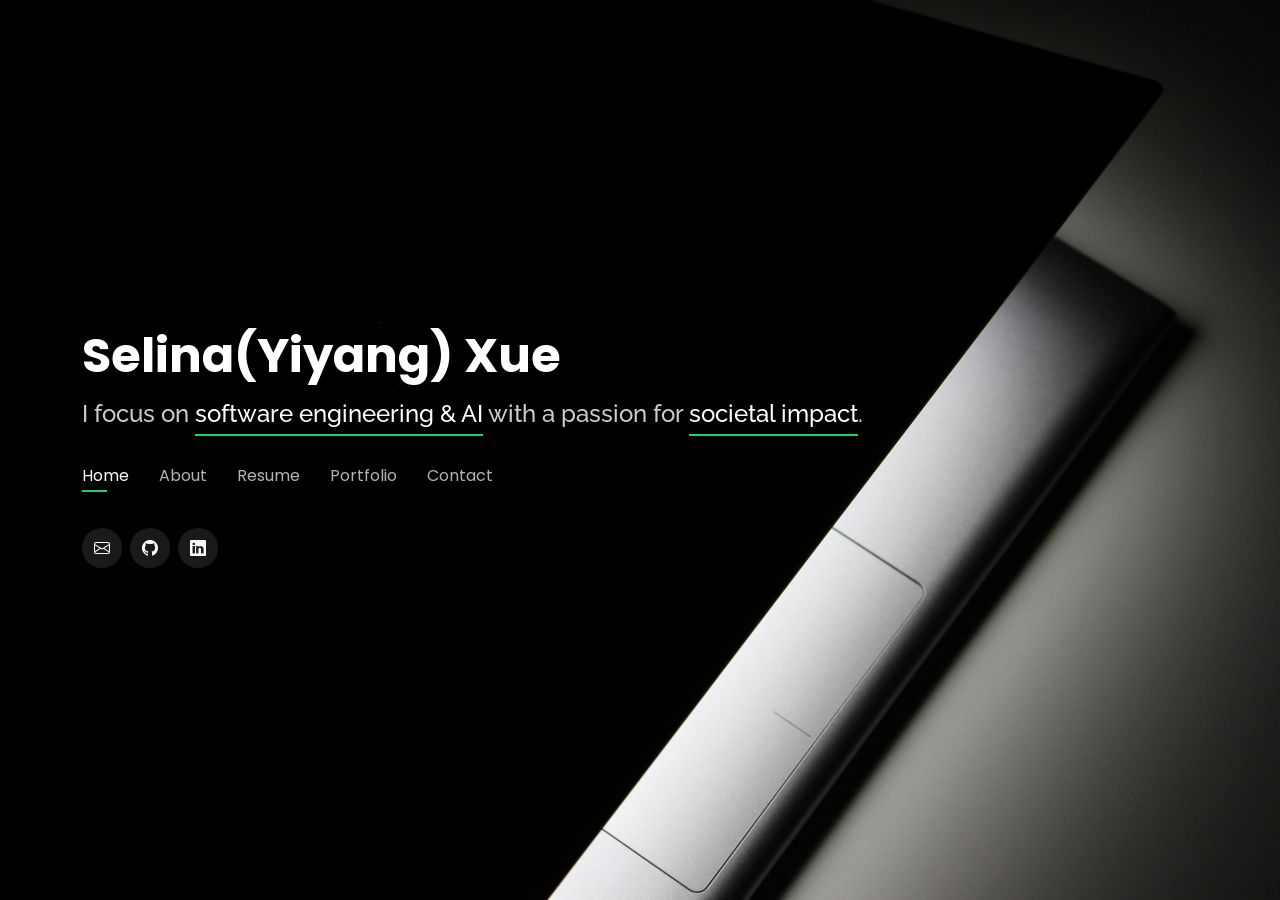
==== index.html @ 304e61bc "revise resume" ====
<!DOCTYPE html>
<html lang="en">

<head>
  <meta charset="utf-8">
  <meta content="width=device-width, initial-scale=1.0" name="viewport">

  <title>Yiyang Xue - Personal Website</title>
  <meta content="A personal website showcasing my projects and skills" name="description">
  <meta content="portfolio, software development, projects" name="keywords">

  <!-- Favicons -->
  <link href="assets/img/favicon.png" rel="icon">
  <link href="assets/img/apple-touch-icon.png" rel="apple-touch-icon">

  <!-- Google Fonts -->
  <link href="https://fonts.googleapis.com/css?family=Open+Sans:300,300i,400,400i,600,600i,700,700i|Raleway:300,300i,400,400i,500,500i,600,600i,700,700i|Poppins:300,300i,400,400i,500,500i,600,600i,700,700i" rel="stylesheet">

  <!-- Vendor CSS Files -->
  <link href="assets/vendor/bootstrap/css/bootstrap.min.css" rel="stylesheet">
  <link href="assets/vendor/bootstrap-icons/bootstrap-icons.css" rel="stylesheet">
  <link href="assets/vendor/boxicons/css/boxicons.min.css" rel="stylesheet">
  <link href="assets/vendor/glightbox/css/glightbox.min.css" rel="stylesheet">
  <link href="assets/vendor/remixicon/remixicon.css" rel="stylesheet">
  <link href="assets/vendor/swiper/swiper-bundle.min.css" rel="stylesheet">

  <!-- Template Main CSS File -->
  <link href="assets/css/style.css" rel="stylesheet">

  <!-- Google Verification -->
  <meta name="google-site-verification" content="GVY64FUCzXlMmiOjnVh-yCvtNe5Hcx1Av19_6jopFj8" />
</head>

<body>

  <!-- ======= Header ======= -->
  <header id="header">
    <div class="container">

      <h1><a href="index.html">Selina(Yiyang) Xue</a></h1>
      <h2>I focus on <span>software engineering & AI</span> with a passion for <span>societal impact</span>.</h2>

      <nav id="navbar" class="navbar">
        <ul>
          <li><a class="nav-link active" href="#header">Home</a></li>
          <li><a class="nav-link" href="#about">About</a></li>
          <li><a class="nav-link" href="#resume">Resume</a></li>
          <li><a class="nav-link" href="#portfolio">Portfolio</a></li>
          <li><a class="nav-link" href="#contact">Contact</a></li>
        </ul>
        <i class="bi bi-list mobile-nav-toggle"></i>
      </nav><!-- .navbar -->

      <div class="social-links">
        <a href="mailto:yiyangxue.xyy@gmail.com" class="email"><i class="bi bi-envelope"></i></a>
        <a href="https://github.com/selinaXyy" class="github" target="_blank"><i class="bi bi-github"></i></a>
        <a href="https://www.linkedin.com/in/yiyang-xue-194509252/" class="linkedin" target="_blank"><i class="bi bi-linkedin"></i></a>
      </div>

    </div>
  </header><!-- End Header -->

  <!-- ======= About Section ======= -->
  <section id="about" class="about">

    <!-- ======= About Me ======= -->
    <div class="about-me container">

      <div class="section-title">
        <h2>About</h2>
        <p>About me</p>
      </div>

      <div class="row">
        <div class="col-lg-4" data-aos="fade-right">
          <img src="assets/img/profile.jpeg" class="img-fluid" alt="">
        </div>
        <div class="col-lg-8 pt-4 pt-lg-0 content" data-aos="fade-left">
          <h3>Entry-Level Developer</h3>
          <div class="row">
            <div class="col-lg-6">
              <ul>
                <li><i class="bi bi-chevron-right"></i> <strong>City:</strong> <span>Los Angeles, USA</span></li>
                <li><i class="bi bi-chevron-right"></i> <strong>Email:</strong> <span>yiyangxue.xyy@gmail.com</span></li>
                <li><i class="bi bi-chevron-right"></i> <strong>Phone:</strong> <span>(657) 246-7384</span></li>
              </ul>
            </div>
          </div>
          <p>
            Welcome!
          </p>
          <p>
            I am Yiyang Xue, currently pursuing a Bachelor's degree in Computer Science as a sophomore.
            The extraordinary world of computer science has captivated me, igniting a profound passion and instilling a sense of limitless creativity within. To me, computer science is not just a subject of study; it's an art form, an exhilarating strategy that empowers one to accomplish almost anything.
          </p>
          <p class="fst-italic">
            Let's embark on a journey of collaboration and innovation as we delve into the exciting opportunities that lie ahead!
          </p>
        </div>
      </div>

    </div><!-- End About Me -->

    <!-- ======= Skills  ======= -->
    <div class="skills container">

      <div class="section-title">
        <h2>Skills & Technologies</h2>
      </div>

      <div class="row skills-content">

        <div class="col-12">

          <div class="progress">
            <span class="skill">C++, C#, Python, JavaScript, HTML, CSS</span>
            <div class="progress-bar-wrap">
              <div class="progress-bar" role="progressbar" aria-valuenow="100" aria-valuemin="0" aria-valuemax="100"></div>
            </div>
          </div>

          <div class="progress">
            <span class="skill">Next.js, Node.js, Flask, PostgreSQL, Bootstrap</span>
            <div class="progress-bar-wrap">
              <div class="progress-bar" role="progressbar" aria-valuenow="100" aria-valuemin="0" aria-valuemax="100"></div>
            </div>
          </div>

        </div>

      </div>

    </div><!-- End Skills -->

    <!-- ======= Interests ======= -->
    <div class="interests container">

      <div class="section-title">
        <h2>Interests</h2>
      </div>

      <div class="row">
        <div class="col-lg-4">
          <div class="icon-box">
            <i class="bi bi-people-fill" style="color: #e80368;"></i>
            <h3>Gender Equity</h3>
          </div>
        </div>
        <div class="col-lg-4">
          <div class="icon-box">
            <i class="bi bi-person-arms-up" style="color: #5578ff;"></i>
            <h3>Social Impact</h3>
          </div>
        </div>
        <div class="col-lg-4">
          <div class="icon-box">
            <i class="bi bi-lightning-fill" style="color: #56ff46;"></i>
            <h3>Sustainable Development</h3>
          </div>
        </div>

    </div><!-- End Interests -->

  </section><!-- End About Section -->

  <!-- ======= Resume Section ======= -->
  <section id="resume" class="resume">
    <div class="container">

      <div class="section-title">
        <h2>Resume</h2>
        <p>My Resume <a href="./Selina(Yiyang)_Xue_Resume.pdf" download="Selina(Yiyang)_Xue_Resume.pdf" style="color:#56ff46;"><i class="bi bi-download" style="color:#56ff46;"></i></a></i></p>
      </div>

      <div class="row">
        <div class="col-lg-6">
          <h3 class="resume-title">Overview</h3>
          <div class="resume-item pb-0">
            <h4>Selina(Yiyang) Xue</h4>
            <p><em>Aspiring computer scientist dedicated to advancing in the field, specializing in software development and artificial intelligence. Fueled by a genuine passion for excellence, thrive in collaborative environments while actively pursuing leadership roles and embracing teamwork to achieve success, aiming to bring social impact through continuous endeavors. Demonstrates adaptability, swift learning, and effective contribution, ready to explore new horizons of collaboration and innovation.</em></p>
            <p>
            <ul>
              <li>Azusa, CA</li>
              <li>(657) 246-7384</li>
              <li>yiyangxue.xyy@gmail.com</li>
            </ul>
            </p>
          </div>

          <h3 class="resume-title">Education</h3>
          <!-- Add another resume-item for break point -->
          <div class="resume-item">
            <h4>Associate of Computer Science</h4>
            <h5>Fall 2022 - Present</h5>
            <p><em>Citrus College, Azusa, CA</em></p>
            <ul>
              <li>GPA: 4.0</li>
              <li>Expected Transfer Date: Fall 2025</li>
            </ul>
          </div>

          <h3 class="resume-title">Work Experience</h3>
          <div class="resume-item">
            <h4>Website Development for THE GAIA PROJECT</h4>
            <h5>Empowering and Connecting Women Leaders Worldwide  (Jun 2024 — Present)</h5>
            <p>
            <ul>
              <li>Serving as the <span style="text-decoration: underline;">sole web developer, collaborating closely with founders</span> to deliver a website that promotes gender equity and supports female entrepreneurs globally by providing resources, creating collaborative spaces, and amplifying female presence in business.</li>
              <li>Utilizing HTML, CSS, JavaScript, and Bootstrap to construct a responsive and engaging platform tailored to the strategic goals of the organization.</li>
              <li>Engaging in regular strategy meetings with co-founders to ensure project alignment with organizational goals and effective translation of vision into a functional digital experience.</li>
              <li>Enhancing professional skills in stakeholder communication, delivering tailored digital solutions that meet specific project requirements and expectations.</li>
            </ul>
            </p>
          </div>

          <div class="resume-item">
            <h4>Software Development for THE HEART CENTER INC</h4>
            <h5>Transformative Meditation App for Incarcerated Individuals  (Mar 2024 — Jul 2024)</h5>
            <p>
            <ul>
              <li>Deepening enthusiasm in social impact and contributions to society.</li>
              <li>Actively participated in regular project meetings to provide progress updates, collaborating with the development team to implement various features using <span style="text-decoration: underline;">Flutter</span>.</li>
              <li>Strengthening understanding of software architectures and development processes while <span style="text-decoration: underline;">collaborating with senior software developers and tech leads</span>.</li>
              <li>Utilizing Git & GitHub for version control and open-source development, alongside coordination tools such as Slack and Notion to optimize project workflow.</li>
            </ul>
            </p>
          </div>
        </div>

        <div class="col-lg-6">
          <h3 class="resume-title">Project Experience</h3>
          <div class="resume-item">
            <h4>FinAID</h4>
            <h5>AI Finance Advisor  (Aug 2024)</h5>
            <p>
            <ul>
              <li>Integrated the trained <b>AI-powered backend</b> with <b>Flask</b> and <b>Next.js</b>, facilitating seamless communication between the AI model and the user interface for real-time financial analysis.</li>
              <li>Collaborated with UI/UX designers to implement dynamic user interfaces using Next.js, enhancing user interaction and experience.</li>
            </ul>
            </p>
          </div>

          <div class="resume-item">
            <h4>Pomodoro Pulse</h4>
            <h5>Advanced Productivity App  (Jul 2024)</h5>
            <p>
            <ul>
              <li>Implemented <b>PostgreSQL</b> for safety data manipulation, allowing users to access and visualize their productivity statistics and histories efficiently.</li>
              <li>Integrated <b>OAuth</b> with <b>Flask-Login</b> to ensure secure user authentication and protect sensitive information.</li>
              <li>Developed the Pomodoro timer with <b>JavaScript</b>, featuring dynamic background changes, sound cues for session transitions, and interactive particle effects using particles.js for a more engaging user experience.</li>
              <li>Employed <b>SMTP</b> for automated email communications, enhancing customer support with timely notifications and responses.</li>
            </ul>
            </p>
          </div>

          <div class="resume-item">
            <h4>YY StockTrend</h4>
            <h5>Real-Time Stock Monitoring & Analysis  (Mar 2024)</h5>
            <p>
            <ul>
              <li>Provided <b>daily updates</b> on market trends and timely news articles using <b>Alpha Vantage API</b> and <b>News API</b>.</li>
              <li>Delivered in-depth company insights and developed an intuitive interface for streamlined stock searches.</li>
            </ul>
            </p>
          </div>

          <div class="resume-item">
            <h4>Movie Journaling App</h4>
            <h5>Efficient Media Data Management  (Nov 2023)</h5>
            <p>
            <ul>
              <li>Utilized <b>OMDb API</b> for automated retrieval of movie poster images and release years.</li>
              <li>Leveraged <b>PostgreSQL</b> database for efficient storage, updating, and deletion of user data.</li>
              <li>Implemented flexible organization with sort options to arrange entries by rating or recency.</li>
            </ul>
            </p>
          </div>

          <div class="resume-item">
            <h4>Cocktail Recipe Generator</h4>
            <h5>Interactive Recipe Discovery  (Oct 2023)</h5>
            <p>
            <ul>
              <li>Developed search functionalities for discovering cocktails by name, ingredient, or through random generation.</li>
              <li>Optimized user experience with vibrant visuals, precise instructions, and detailed ingredient info using <b>TheCocktailDB API</b>.</li>
            </ul>
            </p>
          </div>

        </div>
      </div>

    </div>
  </section><!-- End Resume Section -->

  <!-- ======= Portfolio Section ======= -->
  <section id="portfolio" class="portfolio">
    <div class="container">

      <div class="section-title">
        <h2>Portfolio</h2>
        <p>My Works</p>
      </div>

      <div class="row">
        <div class="col-lg-12 d-flex justify-content-center">
          <ul id="portfolio-flters">
            <li data-filter="*" class="filter-active">All</li>
            <li data-filter=".filter-web">Web</li>
            <li data-filter=".filter-app">App</li>
            <li data-filter=".filter-research">Research</li>
          </ul>
        </div>
      </div>

      <div class="row portfolio-container">
        <div class="col-lg-4 col-md-6 portfolio-item filter-web filter-app">
          <div class="portfolio-wrap">
            <h5>FinAID</h5>
            <em>Flask, Next.js</em>
            <a href="https://finaid-sepia.vercel.app/" target="_blank">
              <img src="assets/img/portfolio/finaid.png" class="img-fluid" alt="">
              <div class="portfolio-info">
                <h4>AI Finance Advisor</h4>
                <p>Web/App</p>
                <div class="portfolio-links">
                  <a href="assets/img/portfolio/finaid.png" data-gallery="portfolioGallery" class="portfolio-lightbox" title="Web/App 4"><i class="bx bx-plus"></i></a>
                </div>
              </div>
            </a>
          </div>
        </div>

        <div class="col-lg-4 col-md-6 portfolio-item filter-web">
          <div class="portfolio-wrap">
            <h5>TGP Official Website</h5>
            <em>Fullstack</em>
            <a href="https://www.tgpthegaiaproject.com/" target="_blank">
              <img src="assets/img/portfolio/theGaiaProject.png" class="img-fluid" alt="">
              <div class="portfolio-info">
                <h4>TGP Official Website</h4>
                <p>Web</p>
                <div class="portfolio-links">
                  <a href="assets/img/portfolio/theGaiaProject.png" data-gallery="portfolioGallery" class="portfolio-lightbox" title="Web 3"><i class="bx bx-plus"></i></a>
                </div>
              </div>
            </a>
          </div>
        </div>

        <div class="col-lg-4 col-md-6 portfolio-item filter-web filter-app">
          <div class="portfolio-wrap">
            <h5>Pomodoro Pulse</h5>
            <em>Flask, OAuth, PostgreSQL, SMTP</em>
            <a href="https://www.pomodoro-pulse.com/" target="_blank">
              <img src="assets/img/portfolio/pomodoroPulse.png" class="img-fluid" alt="">
              <div class="portfolio-info">
                <h4>Pomodoro Pulse</h4>
                <p>Web/App</p>
                <div class="portfolio-links">
                  <a href="assets/img/portfolio/pomodoroPulse.png" data-gallery="portfolioGallery" class="portfolio-lightbox" title="Web/App 3"><i class="bx bx-plus"></i></a>
                </div>
              </div>
            </a>
          </div>
        </div>

        <div class="col-lg-4 col-md-6 portfolio-item filter-web filter-app">
          <div class="portfolio-wrap">
            <h5>YY StockTrend</h5>
            <em>Node.js, API integration</em>
            <a href="https://yy-stocktrend-cd753da5a11b.herokuapp.com/" target="_blank">
              <img src="assets/img/portfolio/yyStockTrend.png" class="img-fluid" alt="">
              <div class="portfolio-info">
                <h4>YY StockTrend</h4>
                <p>Web/App</p>
                <div class="portfolio-links">
                  <a href="assets/img/portfolio/yyStockTrend.png" data-gallery="portfolioGallery" class="portfolio-lightbox" title="Web/App 2"><i class="bx bx-plus"></i></a>
                </div>
              </div>
            </a>
          </div>
        </div>

        <div class="col-lg-4 col-md-6 portfolio-item">
          <div class="portfolio-wrap">
            <h5>Movie Journal App</h5>
            <em>PostgreSQL, Node.js, API integration</em>
            <a href="https://github.com/selinaXyy/myFavoriteMovies" target="_blank">
              <img src="assets/img/portfolio/myFavoriteMovies.png" class="img-fluid" alt="">
              <div class="portfolio-info">
                <h4>Movie Journal App</h4>
                <p>Personal Project</p>
                <div class="portfolio-links">
                  <a href="assets/img/portfolio/myFavoriteMovies.png" data-gallery="portfolioGallery" class="portfolio-lightbox" title="Project 3"><i class="bx bx-plus"></i></a>
                </div>
              </div>
            </a>
          </div>
        </div>

        <div class="col-lg-4 col-md-6 portfolio-item filter-web filter-app">
          <div class="portfolio-wrap">
            <h5>Cocktail Connoisseur</h5>
            <em>Node.js, API integration</em>
            <a href="https://cocktailconnoisseur-636ff1b7b8fc.herokuapp.com/" target="_blank">
              <img src="assets/img/portfolio/cocktailConnoisseur.png" class="img-fluid" alt="">
              <div class="portfolio-info">
                <h4>Cocktail Connoisseur</h4>
                <p>Web/App</p>
                <div class="portfolio-links">
                  <a href="assets/img/portfolio/cocktailConnoisseur.png" data-gallery="portfolioGallery" class="portfolio-lightbox" title="Web/App 1"><i class="bx bx-plus"></i></a>
                </div>
              </div>
            </a>
          </div>
        </div>

        <div class="col-lg-4 col-md-6 portfolio-item">
          <div class="portfolio-wrap">
            <h5>Turtle Crossing Game</h5>
            <em>Python</em>
            <a href="https://replit.com/@yiyangxuexyy/turtlecrossinggame?v=1" target="_blank">
              <img src="assets/img/portfolio/turtleCrossingGame.png" class="img-fluid" alt="">
              <div class="portfolio-info">
                <h4>Turtle Crossing Game</h4>
                <p>Personal Project</p>
                <div class="portfolio-links">
                  <a href="assets/img/portfolio/turtleCrossingGame.png" data-gallery="portfolioGallery" class="portfolio-lightbox" title="Project 2"><i class="bx bx-plus"></i></a>
                </div>
              </div>
            </a>
          </div>
        </div>

        <div class="col-lg-4 col-md-6 portfolio-item">
          <div class="portfolio-wrap">
            <h5>Personal Journal App</h5>
            <em>Node.js, HTTP requests</em>
            <a href="https://github.com/selinaXyy/personalJournalWeb" target="_blank">
              <img src="assets/img/portfolio/personalJournal.png" class="img-fluid" alt="">
              <div class="portfolio-info">
                <h4>Personal Journal App</h4>
                <p>Personal Project</p>
                <div class="portfolio-links">
                  <a href="assets/img/portfolio/personalJournal.png" data-gallery="portfolioGallery" class="portfolio-lightbox" title="Project 1"><i class="bx bx-plus"></i></a>
                </div>
              </div>
            </a>
          </div>
        </div>

        <div class="col-lg-4 col-md-6 portfolio-item filter-web">
          <div class="portfolio-wrap">
            <h5>Simon's Sequence</h5>
            <em>JavaScript</em>
            <a href="https://selinaxyy.github.io/theSimonGame/" target="_blank">
              <img src="assets/img/portfolio/simonGame.png" class="img-fluid" alt="">
              <div class="portfolio-info">
                <h4>Simon's Sequence</h4>
                <p>Web</p>
                <div class="portfolio-links">
                  <a href="assets/img/portfolio/simonGame.png" data-gallery="portfolioGallery" class="portfolio-lightbox" title="Web 2"><i class="bx bx-plus"></i></a>
                </div>
              </div>
            </a>
          </div>
        </div>

        <div class="col-lg-4 col-md-6 portfolio-item filter-web">
          <div class="portfolio-wrap">
            <h5>Tindog</h5>
            <em>Bootstrap</em>
            <a href="https://selinaxyy.github.io/Tindog-Web/" target="_blank">
              <img src="assets/img/portfolio/tindog.png" class="img-fluid" alt="">
              <div class="portfolio-info">
                <h4>Tindog</h4>
                <p>Web</p>
                <div class="portfolio-links">
                  <a href="assets/img/portfolio/tindog.png" data-gallery="portfolioGallery" class="portfolio-lightbox" title="Web 1"><i class="bx bx-plus"></i></a>
                </div>
              </div>
            </a>
          </div>
        </div>

      </div>

    </div>
  </section><!-- End Portfolio Section -->

  <!-- ======= Contact Section ======= -->
  <section id="contact" class="contact">
    <div class="container">

      <div class="section-title">
        <h2>Contact</h2>
        <p>Contact Me</p>
      </div>

      <div class="row mt-2">

        <div class="col-md-6 mt-4 d-flex align-items-stretch">
          <div class="info-box">
            <i class="bx bx-alarm"></i>
            <h3>Time Zone</h3>
            <p>Pacific Time Zone</p>
          </div>
        </div>

        <div class="col-md-6 mt-4 d-flex align-items-stretch">
          <div class="info-box">
            <i class="bx bx-share-alt"></i>
            <h3>Social Profiles</h3>
            <div class="social-links">
              <a href="https://github.com/selinaXyy" class="github" target="_blank"><i class="bi bi-github"></i></a>
              <a href="https://www.linkedin.com/in/yiyang-xue-194509252/" class="linkedin" target="_blank"><i class="bi bi-linkedin"></i></a>
            </div>
          </div>
        </div>

        <div class="col-md-6 mt-4 d-flex align-items-stretch">
          <div class="info-box">
            <i class="bx bx-envelope"></i>
            <h3>Email Me</h3>
            <a href="mailto:yiyangxue.xyy@gmail.com"><p style="color:rgb(31, 180, 255);text-decoration: underline;">yiyangxue.xyy@gmail.com</p></a>
          </div>
        </div>
        <div class="col-md-6 mt-4 d-flex align-items-stretch">
          <div class="info-box">
            <i class="bx bx-phone-call"></i>
            <h3>Call Me</h3>
            <p>+1 657 246 7384</p>
          </div>
        </div>
      </div>

    </div>
  </section><!-- End Contact Section -->

  <!-- Vendor JS Files -->
  <script src="assets/vendor/purecounter/purecounter_vanilla.js"></script>
  <script src="assets/vendor/bootstrap/js/bootstrap.bundle.min.js"></script>
  <script src="assets/vendor/glightbox/js/glightbox.min.js"></script>
  <script src="assets/vendor/isotope-layout/isotope.pkgd.min.js"></script>
  <script src="assets/vendor/swiper/swiper-bundle.min.js"></script>
  <script src="assets/vendor/waypoints/noframework.waypoints.js"></script>
  <script src="assets/vendor/php-email-form/validate.js"></script>

  <!-- Template Main JS File -->
  <script src="assets/js/main.js"></script>

</body>

</html>
---- assets/css/style.css ----
/**
* Template Name: Personal
* Template URL: https://bootstrapmade.com/personal-free-resume-bootstrap-template/
* Updated: Mar 17 2024 with Bootstrap v5.3.3
* Author: BootstrapMade.com
* License: https://bootstrapmade.com/license/
*/

/*--------------------------------------------------------------
# General
--------------------------------------------------------------*/
body {
  font-family: "Open Sans", sans-serif;
  background-color: #040404;
  color: #fff;
  position: relative;
  background: transparent;
}

body::before {
  content: "";
  position: fixed;
  background: #040404 url("../img/bg.jpg") top right no-repeat;
  background-size: cover;
  left: 0;
  right: 0;
  top: 0;
  height: 100vh;
  z-index: -1;
}

@media (min-width: 1024px) {
  body::before {
    background-attachment: fixed;
  }
}

a {
  color: #18d26e;
  text-decoration: none;
}

a:hover {
  color: #35e888;
  text-decoration: none;
}

h1,
h2,
h3,
h4,
h5,
h6 {
  font-family: "Raleway", sans-serif;
}

/*--------------------------------------------------------------
# Header
--------------------------------------------------------------*/
#header {
  transition: ease-in-out 0.3s;
  position: relative;
  height: 100vh;
  display: flex;
  align-items: center;
  z-index: 997;
  overflow-y: auto;
}

#header * {
  transition: ease-in-out 0.3s;
}

#header h1 {
  font-size: 48px;
  margin: 0;
  padding: 0;
  line-height: 1;
  font-weight: 700;
  font-family: "Poppins", sans-serif;
}

#header h1 a,
#header h1 a:hover {
  color: #fff;
  line-height: 1;
  display: inline-block;
}

#header h2 {
  font-size: 24px;
  margin-top: 20px;
  color: rgba(255, 255, 255, 0.8);
}

#header h2 span {
  color: #fff;
  border-bottom: 2px solid #18d26e;
  padding-bottom: 6px;
}

#header img {
  padding: 0;
  margin: 0;
}

#header .social-links {
  margin-top: 40px;
  display: flex;
}

#header .social-links a {
  font-size: 16px;
  display: flex;
  justify-content: center;
  align-items: center;
  background: rgba(255, 255, 255, 0.1);
  color: #fff;
  line-height: 1;
  margin-right: 8px;
  border-radius: 50%;
  width: 40px;
  height: 40px;
}

#header .social-links a:hover {
  background: #18d26e;
}

@media (max-width: 992px) {
  #header h1 {
    font-size: 36px;
  }

  #header h2 {
    font-size: 20px;
    line-height: 30px;
  }

  #header .social-links {
    margin-top: 15px;
  }

  #header .container {
    display: flex;
    flex-direction: column;
    align-items: center;
  }
}

/* Header Top */
#header.header-top {
  height: 80px;
  position: fixed;
  left: 0;
  top: 0;
  right: 0;
  background: rgba(0, 0, 0, 0.9);
}

#header.header-top .social-links,
#header.header-top h2 {
  display: none;
}

#header.header-top h1 {
  margin-right: auto;
  font-size: 36px;
}

#header.header-top img {
  max-height: 60px;
  margin-right: 20px !important;
}

#header.header-top .container {
  display: flex;
  align-items: center;
}

#header.header-top .navbar {
  margin: 0;
}

@media (max-width: 768px) {
  #header.header-top {
    height: 60px;
  }

  #header.header-top h1 {
    font-size: 26px;
  }
}

/*--------------------------------------------------------------
# Navigation Menu
--------------------------------------------------------------*/
/**
* Desktop Navigation 
*/
.navbar {
  padding: 0;
  margin-top: 35px;
}

.navbar ul {
  margin: 0;
  padding: 0;
  display: flex;
  list-style: none;
  align-items: center;
}

.navbar li {
  position: relative;
}

.navbar li+li {
  margin-left: 30px;
}

.navbar a,
.navbar a:focus {
  display: flex;
  align-items: center;
  justify-content: space-between;
  padding: 0;
  font-family: "Poppins", sans-serif;
  font-size: 16px;
  font-weight: 400;
  color: rgba(255, 255, 255, 0.7);
  white-space: nowrap;
  transition: 0.3s;
}

.navbar a i,
.navbar a:focus i {
  font-size: 12px;
  line-height: 0;
  margin-left: 5px;
}

.navbar a:before {
  content: "";
  position: absolute;
  width: 0;
  height: 2px;
  bottom: -4px;
  left: 0;
  background-color: #18d26e;
  visibility: hidden;
  width: 0px;
  transition: all 0.3s ease-in-out 0s;
}

.navbar a:hover:before,
.navbar li:hover>a:before,
.navbar .active:before {
  visibility: visible;
  width: 25px;
}

.navbar a:hover,
.navbar .active,
.navbar .active:focus,
.navbar li:hover>a {
  color: #fff;
}

/**
* Mobile Navigation 
*/
.mobile-nav-toggle {
  color: #fff;
  font-size: 28px;
  cursor: pointer;
  display: none;
  line-height: 0;
  transition: 0.5s;
  position: fixed;
  right: 15px;
  top: 15px;
}

@media (max-width: 991px) {
  .mobile-nav-toggle {
    display: block;
  }

  .navbar ul {
    display: none;
  }
}

.navbar-mobile {
  position: fixed;
  overflow: hidden;
  top: 0;
  right: 0;
  left: 0;
  bottom: 0;
  background: rgba(0, 0, 0, 0.9);
  transition: 0.3s;
  z-index: 999;
  margin-top: 0;
}

.navbar-mobile .mobile-nav-toggle {
  position: absolute;
  top: 15px;
  right: 15px;
}

.navbar-mobile ul {
  display: block;
  position: absolute;
  top: 55px;
  right: 15px;
  bottom: 45px;
  left: 15px;
  padding: 10px 0;
  overflow-y: auto;
  transition: 0.3s;
  border: 2px solid rgba(255, 255, 255, 0.2);
}

.navbar-mobile li {
  padding: 12px 20px;
}

.navbar-mobile li+li {
  margin: 0;
}

.navbar-mobile a,
.navbar-mobile a:focus {
  font-size: 16px;
  position: relative;
}

/*--------------------------------------------------------------
# Sections General
--------------------------------------------------------------*/
section {
  overflow: hidden;
  position: absolute;
  width: 100%;
  top: 140px;
  bottom: 100%;
  opacity: 0;
  transition: ease-in-out 0.4s;
  z-index: 2;
}

section.section-show {
  top: 100px;
  bottom: auto;
  opacity: 1;
  padding-bottom: 45px;
}

section .container {
  background: rgba(0, 0, 0, 0.9);
  padding: 30px;
}

@media (max-width: 768px) {
  section {
    top: 120px;
  }

  section.section-show {
    top: 80px;
  }
}

.section-title h2 {
  font-size: 14px;
  font-weight: 500;
  padding: 0;
  line-height: 1px;
  margin: 0 0 20px 0;
  letter-spacing: 2px;
  text-transform: uppercase;
  color: #aaaaaa;
  font-family: "Poppins", sans-serif;
}

.section-title h2::after {
  content: "";
  width: 120px;
  height: 1px;
  display: inline-block;
  background: #4ceb95;
  margin: 4px 10px;
}

.section-title p {
  margin: 0;
  margin: -15px 0 15px 0;
  font-size: 36px;
  font-weight: 700;
  text-transform: uppercase;
  font-family: "Poppins", sans-serif;
  color: #fff;
}

/*--------------------------------------------------------------
# About
--------------------------------------------------------------*/
.about-me .content h3 {
  font-weight: 700;
  font-size: 26px;
  color: #18d26e;
}

.about-me .content ul {
  list-style: none;
  padding: 0;
}

.about-me .content ul li {
  margin-bottom: 20px;
  display: flex;
  align-items: center;
}

.about-me .content ul strong {
  margin-right: 10px;
}

.about-me .content ul i {
  font-size: 16px;
  margin-right: 5px;
  color: #18d26e;
  line-height: 0;
}

.about-me .content p:last-child {
  margin-bottom: 0;
}

/*--------------------------------------------------------------
# Counts
--------------------------------------------------------------*/
.counts {
  padding: 70px 0 60px;
}

.counts .count-box {
  padding: 30px 30px 25px 30px;
  width: 100%;
  position: relative;
  text-align: center;
  background: rgba(255, 255, 255, 0.08);
}

.counts .count-box i {
  position: absolute;
  top: -25px;
  left: 50%;
  transform: translateX(-50%);
  font-size: 24px;
  background: rgba(255, 255, 255, 0.1);
  padding: 12px;
  color: #18d26e;
  border-radius: 50px;
  line-height: 0;
}

.counts .count-box span {
  font-size: 36px;
  display: block;
  font-weight: 600;
  color: #fff;
}

.counts .count-box p {
  padding: 0;
  margin: 0;
  font-family: "Raleway", sans-serif;
  font-size: 14px;
}

/*--------------------------------------------------------------
# Skills
--------------------------------------------------------------*/
.skills .progress {
  height: 60px;
  display: block;
  background: none;
  border-radius: 0;
}

.skills .progress .skill {
  padding: 10px 0;
  margin: 0;
  text-transform: uppercase;
  display: block;
  font-weight: 600;
  font-family: "Poppins", sans-serif;
  color: #fff;
}

.skills .progress .skill .val {
  float: right;
  font-style: normal;
}

.skills .progress-bar-wrap {
  background: rgba(255, 255, 255, 0.2);
}

.skills .progress-bar {
  width: 1px;
  height: 10px;
  transition: 0.9s;
  background-color: #18d26e;
}

/*--------------------------------------------------------------
# Interests
--------------------------------------------------------------*/
.interests .icon-box {
  display: flex;
  align-items: center;
  padding: 20px;
  background: rgba(255, 255, 255, 0.08);
  transition: ease-in-out 0.3s;
}

.interests .icon-box i {
  font-size: 32px;
  padding-right: 10px;
  line-height: 1;
}

.interests .icon-box h3 {
  font-weight: 700;
  margin: 0;
  padding: 0;
  line-height: 1;
  font-size: 16px;
  color: #fff;
}

.interests .icon-box:hover {
  background: rgba(255, 255, 255, 0.12);
}

/*--------------------------------------------------------------
# Testimonials
--------------------------------------------------------------*/
.testimonials .testimonials-carousel,
.testimonials .testimonials-slider {
  overflow: hidden;
}

.testimonials .testimonial-item {
  box-sizing: content-box;
  min-height: 320px;
}

.testimonials .testimonial-item .testimonial-img {
  width: 90px;
  border-radius: 50%;
  margin: -40px 0 0 40px;
  position: relative;
  z-index: 2;
  border: 6px solid rgba(255, 255, 255, 0.12);
}

.testimonials .testimonial-item h3 {
  font-size: 18px;
  font-weight: bold;
  margin: 10px 0 5px 45px;
  color: #fff;
}

.testimonials .testimonial-item h4 {
  font-size: 14px;
  color: #999;
  margin: 0 0 0 45px;
}

.testimonials .testimonial-item .quote-icon-left,
.testimonials .testimonial-item .quote-icon-right {
  color: rgba(255, 255, 255, 0.25);
  font-size: 26px;
}

.testimonials .testimonial-item .quote-icon-left {
  display: inline-block;
  left: -5px;
  position: relative;
}

.testimonials .testimonial-item .quote-icon-right {
  display: inline-block;
  right: -5px;
  position: relative;
  top: 10px;
}

.testimonials .testimonial-item p {
  font-style: italic;
  margin: 0 15px 0 15px;
  padding: 20px 20px 60px 20px;
  background: rgba(255, 255, 255, 0.1);
  position: relative;
  border-radius: 6px;
  position: relative;
  z-index: 1;
}

.testimonials .swiper-pagination {
  margin-top: 20px;
  position: relative;
}

.testimonials .swiper-pagination .swiper-pagination-bullet {
  width: 12px;
  height: 12px;
  opacity: 1;
  background-color: rgba(255, 255, 255, 0.3);
}

.testimonials .swiper-pagination .swiper-pagination-bullet-active {
  background-color: #18d26e;
}

/*--------------------------------------------------------------
# Resume
--------------------------------------------------------------*/
.resume .resume-title {
  font-size: 26px;
  font-weight: 700;
  margin-top: 20px;
  margin-bottom: 20px;
  color: #fff;
}

.resume .resume-item {
  padding: 0 0 20px 20px;
  margin-top: -2px;
  border-left: 2px solid rgba(255, 255, 255, 0.2);
  position: relative;
}

.resume .resume-item h4 {
  line-height: 18px;
  font-size: 18px;
  font-weight: 600;
  text-transform: uppercase;
  font-family: "Poppins", sans-serif;
  color: #18d26e;
  margin-bottom: 10px;
}

.resume .resume-item h5 {
  font-size: 16px;
  background: rgba(255, 255, 255, 0.15);
  padding: 5px 15px;
  display: inline-block;
  font-weight: 600;
  margin-bottom: 10px;
}

.resume .resume-item ul {
  padding-left: 20px;
}

.resume .resume-item ul li {
  padding-bottom: 10px;
}

.resume .resume-item:last-child {
  padding-bottom: 0;
}

.resume .resume-item::before {
  content: "";
  position: absolute;
  width: 16px;
  height: 16px;
  border-radius: 50px;
  left: -9px;
  top: 0;
  background: #18d26e;
  border: 2px solid #18d26e;
}

/*--------------------------------------------------------------
# Services
--------------------------------------------------------------*/
.services .icon-box {
  text-align: center;
  background: rgba(204, 204, 204, 0.1);
  padding: 80px 20px;
  transition: all ease-in-out 0.3s;
}

.services .icon-box .icon {
  margin: 0 auto;
  width: 64px;
  height: 64px;
  background: #18d26e;
  border-radius: 5px;
  transition: all 0.3s ease-out 0s;
  display: flex;
  align-items: center;
  justify-content: center;
  margin-bottom: 20px;
  transform-style: preserve-3d;
}

.services .icon-box .icon i {
  color: #fff;
  font-size: 28px;
}

.services .icon-box .icon::before {
  position: absolute;
  content: "";
  left: -8px;
  top: -8px;
  height: 100%;
  width: 100%;
  background: rgba(255, 255, 255, 0.15);
  border-radius: 5px;
  transition: all 0.3s ease-out 0s;
  transform: translateZ(-1px);
}

.services .icon-box h4 {
  font-weight: 700;
  margin-bottom: 15px;
  font-size: 24px;
}

.services .icon-box h4 a {
  color: #fff;
}

.services .icon-box p {
  line-height: 24px;
  font-size: 14px;
  margin-bottom: 0;
}

.services .icon-box:hover {
  background: #18d26e;
  border-color: #18d26e;
}

.services .icon-box:hover .icon {
  background: #fff;
}

.services .icon-box:hover .icon i {
  color: #18d26e;
}

.services .icon-box:hover .icon::before {
  background: #35e888;
}

.services .icon-box:hover h4 a,
.services .icon-box:hover p {
  color: #fff;
}

/*--------------------------------------------------------------
# Portfolio
--------------------------------------------------------------*/
.portfolio .portfolio-item {
  margin-bottom: 30px;
}

.portfolio #portfolio-flters {
  padding: 0;
  margin: 0 auto 15px auto;
  list-style: none;
  text-align: center;
  border-radius: 50px;
  padding: 2px 15px;
}

.portfolio #portfolio-flters li {
  cursor: pointer;
  display: inline-block;
  padding: 8px 16px 10px 16px;
  font-size: 14px;
  font-weight: 600;
  line-height: 1;
  text-transform: uppercase;
  color: #fff;
  background: rgba(255, 255, 255, 0.1);
  margin: 0 3px 10px 3px;
  transition: all 0.3s ease-in-out;
  border-radius: 4px;
}

.portfolio #portfolio-flters li:hover,
.portfolio #portfolio-flters li.filter-active {
  background: #18d26e;
}

.portfolio #portfolio-flters li:last-child {
  margin-right: 0;
}

.portfolio .portfolio-wrap {
  transition: 0.3s;
  position: relative;
  overflow: hidden;
  z-index: 1;
  background: rgba(0, 0, 0, 0.6);
}

.portfolio .portfolio-wrap::before {
  content: "";
  background: rgba(0, 0, 0, 0.6);
  position: absolute;
  left: 30px;
  right: 30px;
  top: 30px;
  bottom: 30px;
  transition: all ease-in-out 0.3s;
  z-index: 2;
  opacity: 0;
}

.portfolio .portfolio-wrap .portfolio-info {
  opacity: 0;
  position: absolute;
  top: 0;
  left: 0;
  right: 0;
  bottom: 0;
  text-align: center;
  z-index: 3;
  transition: all ease-in-out 0.3s;
  display: flex;
  flex-direction: column;
  justify-content: center;
  align-items: center;
}

.portfolio .portfolio-wrap .portfolio-info::before {
  display: block;
  content: "";
  width: 48px;
  height: 48px;
  position: absolute;
  top: 35px;
  left: 35px;
  border-top: 3px solid #fff;
  border-left: 3px solid #fff;
  transition: all 0.5s ease 0s;
  z-index: 9994;
}

.portfolio .portfolio-wrap .portfolio-info::after {
  display: block;
  content: "";
  width: 48px;
  height: 48px;
  position: absolute;
  bottom: 35px;
  right: 35px;
  border-bottom: 3px solid #fff;
  border-right: 3px solid #fff;
  transition: all 0.5s ease 0s;
  z-index: 9994;
}

.portfolio .portfolio-wrap .portfolio-info h4 {
  font-size: 20px;
  color: #fff;
  font-weight: 600;
}

.portfolio .portfolio-wrap .portfolio-info p {
  color: #ffffff;
  font-size: 14px;
  text-transform: uppercase;
  padding: 0;
  margin: 0;
}

.portfolio .portfolio-wrap .portfolio-links {
  text-align: center;
  z-index: 4;
}

.portfolio .portfolio-wrap .portfolio-links a {
  color: #fff;
  margin: 0 2px;
  font-size: 28px;
  display: inline-block;
  transition: 0.3s;
}

.portfolio .portfolio-wrap .portfolio-links a:hover {
  color: #63eda3;
}

.portfolio .portfolio-wrap:hover::before {
  top: 0;
  left: 0;
  right: 0;
  bottom: 0;
  opacity: 1;
}

.portfolio .portfolio-wrap:hover .portfolio-info {
  opacity: 1;
}

.portfolio .portfolio-wrap:hover .portfolio-info::before {
  top: 15px;
  left: 15px;
}

.portfolio .portfolio-wrap:hover .portfolio-info::after {
  bottom: 15px;
  right: 15px;
}

/*--------------------------------------------------------------
# Portfolio Details
--------------------------------------------------------------*/
.portfolio-details {
  padding-top: 40px;
  background: rgba(0, 0, 0, 0.8);
  position: fixed;
  left: 0;
  right: 0;
  top: 0;
  bottom: 0;
  overflow-y: auto;
}

.portfolio-details .container {
  padding-top: 20px;
  padding-bottom: 40px;
}

.portfolio-details .portfolio-title {
  font-size: 26px;
  font-weight: 700;
  margin-bottom: 20px;
}

.portfolio-details .portfolio-info {
  padding-top: 45px;
}

.portfolio-details .portfolio-info h3 {
  font-size: 22px;
  font-weight: 400;
  margin-bottom: 20px;
}

.portfolio-details .portfolio-info ul {
  list-style: none;
  padding: 0;
  font-size: 15px;
}

.portfolio-details .portfolio-info ul li+li {
  margin-top: 10px;
}

.portfolio-details .portfolio-info p {
  font-size: 15px;
  padding: 15px 0 0 0;
}

@media (max-width: 992px) {
  .portfolio-details .portfolio-info {
    padding-top: 20px;
  }
}

.portfolio-details .swiper-pagination {
  margin-top: 20px;
  position: relative;
}

.portfolio-details .swiper-pagination .swiper-pagination-bullet {
  width: 12px;
  height: 12px;
  opacity: 1;
  background-color: rgba(255, 255, 255, 0.3);
}

.portfolio-details .swiper-pagination .swiper-pagination-bullet-active {
  background-color: #18d26e;
}

/*--------------------------------------------------------------
# Contact
--------------------------------------------------------------*/
.contact .info-box {
  color: #444444;
  padding: 20px;
  width: 100%;
  background: rgba(255, 255, 255, 0.08);
}

.contact .info-box i.bx {
  font-size: 24px;
  color: #18d26e;
  border-radius: 50%;
  padding: 14px;
  float: left;
  background: rgba(255, 255, 255, 0.1);
}

.contact .info-box h3 {
  font-size: 20px;
  color: rgba(255, 255, 255, 0.5);
  font-weight: 700;
  margin: 10px 0 8px 68px;
}

.contact .info-box p {
  padding: 0;
  color: #fff;
  line-height: 24px;
  font-size: 14px;
  margin: 0 0 0 68px;
}

.contact .info-box .social-links {
  margin: 5px 0 0 68px;
  display: flex;
}

.contact .info-box .social-links a {
  font-size: 18px;
  display: inline-block;
  color: #fff;
  line-height: 1;
  margin-right: 12px;
  transition: 0.3s;
}

.contact .info-box .social-links a:hover {
  color: #18d26e;
}

.contact .php-email-form {
  padding: 30px;
  background: rgba(255, 255, 255, 0.08);
}

.contact .php-email-form .error-message {
  display: none;
  background: rgba(255, 255, 255, 0.08);
  background: #ed3c0d;
  text-align: left;
  padding: 15px;
  font-weight: 600;
}

.contact .php-email-form .error-message br+br {
  margin-top: 25px;
}

.contact .php-email-form .sent-message {
  display: none;
  background: rgba(255, 255, 255, 0.08);
  background: #18d26e;
  text-align: center;
  padding: 15px;
  font-weight: 600;
}

.contact .php-email-form .loading {
  display: none;
  background: rgba(255, 255, 255, 0.08);
  text-align: center;
  padding: 15px;
}

.contact .php-email-form .loading:before {
  content: "";
  display: inline-block;
  border-radius: 50%;
  width: 24px;
  height: 24px;
  margin: 0 10px -6px 0;
  border: 3px solid #18d26e;
  border-top-color: #eee;
  animation: animate-loading 1s linear infinite;
}

.contact .php-email-form input,
.contact .php-email-form textarea {
  border-radius: 0;
  box-shadow: none;
  font-size: 14px;
  background: rgba(255, 255, 255, 0.08);
  border: 0;
  transition: 0.3s;
  color: #fff;
}

.contact .php-email-form input:focus,
.contact .php-email-form textarea:focus {
  background-color: rgba(255, 255, 255, 0.11);
}

.contact .php-email-form input::-moz-placeholder,
.contact .php-email-form textarea::-moz-placeholder {
  color: rgba(255, 255, 255, 0.3);
  opacity: 1;
}

.contact .php-email-form input::placeholder,
.contact .php-email-form textarea::placeholder {
  color: rgba(255, 255, 255, 0.3);
  opacity: 1;
}

.contact .php-email-form input {
  padding: 10px 15px;
}

.contact .php-email-form textarea {
  padding: 12px 15px;
}

.contact .php-email-form button[type=submit] {
  background: #18d26e;
  border: 0;
  padding: 10px 30px;
  color: #fff;
  transition: 0.4s;
  border-radius: 4px;
}

.contact .php-email-form button[type=submit]:hover {
  background: #15bb62;
}

@keyframes animate-loading {
  0% {
    transform: rotate(0deg);
  }

  100% {
    transform: rotate(360deg);
  }
}

/*--------------------------------------------------------------
# Credits
--------------------------------------------------------------*/
.credits {
  position: fixed;
  right: 0;
  left: 0;
  bottom: 0;
  padding: 15px;
  text-align: right;
  font-size: 13px;
  color: #fff;
  z-index: 999999;
}

@media (max-width: 992px) {
  .credits {
    text-align: center;
    padding: 10px;
    background: rgba(0, 0, 0, 0.8);
  }
}

.credits a {
  color: #18d26e;
  transition: 0.3s;
}

.credits a:hover {
  color: #fff;
}
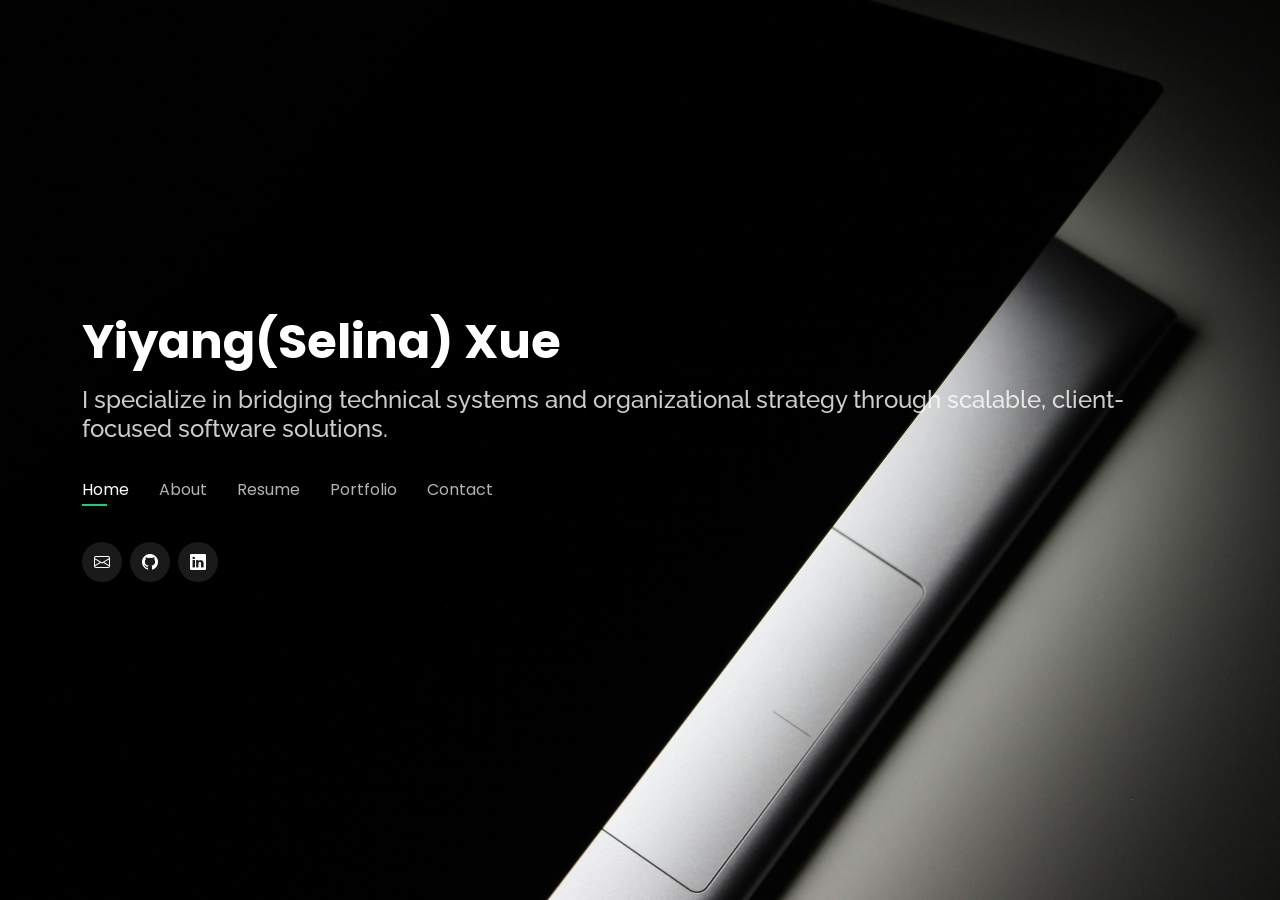
==== commit f0acb8c0: "update new resume and projects" ====
--- a/index.html
+++ b/index.html
@@ -37,8 +37,8 @@
   <header id="header">
     <div class="container">
 
-      <h1><a href="index.html">Selina(Yiyang) Xue</a></h1>
-      <h2>I focus on <span>software engineering & AI</span> with a passion for <span>societal impact</span>.</h2>
+      <h1><a href="index.html">Yiyang(Selina) Xue</a></h1>
+      <h2>I specialize in bridging technical systems and organizational strategy through scalable, client-focused software solutions.</h2>
 
       <nav id="navbar" class="navbar">
         <ul>
@@ -73,28 +73,27 @@
 
       <div class="row">
         <div class="col-lg-4" data-aos="fade-right">
-          <img src="assets/img/profile.jpeg" class="img-fluid" alt="">
+          <img src="assets/img/profile.jpg" class="img-fluid" alt="">
         </div>
         <div class="col-lg-8 pt-4 pt-lg-0 content" data-aos="fade-left">
-          <h3>Entry-Level Developer</h3>
           <div class="row">
             <div class="col-lg-6">
               <ul>
-                <li><i class="bi bi-chevron-right"></i> <strong>City:</strong> <span>Los Angeles, USA</span></li>
+                <li><i class="bi bi-chevron-right"></i> <strong>City:</strong> <span>Irvine, CA</span></li>
                 <li><i class="bi bi-chevron-right"></i> <strong>Email:</strong> <span>yiyangxue.xyy@gmail.com</span></li>
                 <li><i class="bi bi-chevron-right"></i> <strong>Phone:</strong> <span>(657) 246-7384</span></li>
               </ul>
             </div>
           </div>
           <p>
-            Welcome!
+            Welcome.
           </p>
           <p>
-            I am Yiyang Xue, currently pursuing a Bachelor's degree in Computer Science as a sophomore.
-            The extraordinary world of computer science has captivated me, igniting a profound passion and instilling a sense of limitless creativity within. To me, computer science is not just a subject of study; it's an art form, an exhilarating strategy that empowers one to accomplish almost anything.
+          I’m Yiyang Xue, a junior Computer Science student at the University of California, Irvine.
+          I focus on designing scalable software systems and automation architectures that translate stakeholder goals into structured, executable solutions.
           </p>
           <p class="fst-italic">
-            Let's embark on a journey of collaboration and innovation as we delve into the exciting opportunities that lie ahead!
+            I believe strong systems create clarity, efficiency, and impact — and I’m always interested in building solutions that align technology with real-world objectives.
           </p>
         </div>
       </div>
@@ -105,7 +104,7 @@
     <div class="skills container">
 
       <div class="section-title">
-        <h2>Skills & Technologies</h2>
+        <h2>Skills</h2>
       </div>
 
       <div class="row skills-content">
@@ -113,14 +112,21 @@
         <div class="col-12">
 
           <div class="progress">
-            <span class="skill">C++, C#, Python, JavaScript, HTML, CSS</span>
+            <span class="skill">Core Engineering: C++, C#, Python, JavaScript, Node.js, Flask, Next.js, PostgreSQL</span>
             <div class="progress-bar-wrap">
               <div class="progress-bar" role="progressbar" aria-valuenow="100" aria-valuemin="0" aria-valuemax="100"></div>
             </div>
           </div>
 
           <div class="progress">
-            <span class="skill">Next.js, Node.js, Flask, PostgreSQL, Bootstrap</span>
+            <span class="skill">Systems & Integration: RESTful APIs, Workflow Automation, Zapier, Mailchimp, Imgix, OAuth, SMTP, Hosting Configuration</span>
+            <div class="progress-bar-wrap">
+              <div class="progress-bar" role="progressbar" aria-valuenow="100" aria-valuemin="0" aria-valuemax="100"></div>
+            </div>
+          </div>
+
+          <div class="progress">
+            <span class="skill">Systems Thinking & Client Strategy: Requirement Decomposition, System Architecture Planning, User & Data Flow Design, Scalable Automation Design, Stakeholder Requirement Translation, Client Needs Discovery</span>
             <div class="progress-bar-wrap">
               <div class="progress-bar" role="progressbar" aria-valuenow="100" aria-valuemin="0" aria-valuemax="100"></div>
             </div>
@@ -176,11 +182,11 @@
         <div class="col-lg-6">
           <h3 class="resume-title">Overview</h3>
           <div class="resume-item pb-0">
-            <h4>Selina(Yiyang) Xue</h4>
-            <p><em>Aspiring computer scientist dedicated to advancing in the field, specializing in software development and artificial intelligence. Fueled by a genuine passion for excellence, thrive in collaborative environments while actively pursuing leadership roles and embracing teamwork to achieve success, aiming to bring social impact through continuous endeavors. Demonstrates adaptability, swift learning, and effective contribution, ready to explore new horizons of collaboration and innovation.</em></p>
-            <p>
-            <ul>
-              <li>Azusa, CA</li>
+            <h4>Yiyang(Selina) Xue</h4>
+            <p><em>Computer science student with experience designing and integrating software systems and automation workflows. Strong foundation in full-stack development and stakeholder collaboration, translating technical requirements into scalable solutions in client-facing environments.</em></p>
+            <p>
+            <ul>
+              <li>Irvine, CA</li>
               <li>(657) 246-7384</li>
               <li>yiyangxue.xyy@gmail.com</li>
             </ul>
@@ -190,23 +196,58 @@
           <h3 class="resume-title">Education</h3>
           <!-- Add another resume-item for break point -->
           <div class="resume-item">
-            <h4>Associate of Computer Science</h4>
-            <h5>Fall 2022 - Present</h5>
-            <p><em>Citrus College, Azusa, CA</em></p>
-            <ul>
-              <li>GPA: 4.0</li>
-              <li>Expected Transfer Date: Fall 2025</li>
-            </ul>
+            <h4>Bachelor of Computer Science</h4>
+            <p><em>University of California, Irvine, CA</em></p>
+            <p>Expected Graduation Date: Spring 2027</p>
           </div>
 
           <h3 class="resume-title">Work Experience</h3>
-          <div class="resume-item">
-            <h4>Website Development for THE GAIA PROJECT</h4>
-            <h5>Empowering and Connecting Women Leaders Worldwide  (Jun 2024 — Present)</h5>
-            <p>
-            <ul>
-              <li>Serving as the <span style="text-decoration: underline;">sole web developer, collaborating closely with founders</span> to deliver a website that promotes gender equity and supports female entrepreneurs globally by providing resources, creating collaborative spaces, and amplifying female presence in business.</li>
-              <li>Utilizing HTML, CSS, JavaScript, and Bootstrap to construct a responsive and engaging platform tailored to the strategic goals of the organization.</li>
+            <div class="resume-item">
+            <h4>Web Systems Developer</h4>
+            <h5>Gaspare Foundation - Newport Beach, CA — (Hybrid) | Jan 2026 — Present</h5>
+            <p>
+              Humanitarian nonprofit supporting vulnerable communities through outreach and advocacy initiatives
+            <ul>
+              <li>Led website customization and structured content architecture based on stakeholder requirements.</li>
+              <li>Configured hosting environments and optimized content workflows for scalability.</li>
+              <li>Provided ongoing system enhancements aligned with organizational needs.</li>
+            </ul>
+            </p>
+          </div>
+
+            <div class="resume-item">
+            <h4>Web & Systems Architect</h4>
+            <h5>Our Clean Oceans - Newport Beach, CA — (Hybrid) | May 2025 — Present</h5>
+            <p>
+            <ul>
+              <li>Executed full website migration and architecture redesign to improve membership growth and user flows.</li>
+              <li>Designed automated onboarding and referral tracking workflows using Zapier, Mailchimp, and Google Sheets integrations.</li>
+              <li>Built tiered ambassador referral logic with automated trigger-based email campaigns and milestone rewards.</li>
+              <li>Integrated Imgix to dynamically generate personalized digital badges upon registration.</li>
+              <li>Reduced manual coordination by structuring scalable automation pipelines aligned with leadership goals.</li>
+            </ul>
+            </p>
+          </div>
+
+          <div class="resume-item">
+            <h4>Software Engineering Intern</h4>
+            <h5>Eurek AI - Shanghai, China (Remote) | Dec 2024 — Feb 2025</h5>
+            <p>
+            <ul>
+              <li>Contributed to full-stack system design, supporting scalable feature development across multiple layers.</li>
+              <li>Performed code audits to identify logic flaws, resolve high-impact runtime bugs, and drive targeted optimizations across core modules.</li>
+              <li>Integrated and validated RESTful APIs, ensuring reliable service interoperability and efficient data exchange.</li>
+            </ul>
+            </p>
+          </div>
+
+          <div class="resume-item">
+            <h4>Product & Web Developer</h4>
+            <h5>The Gaia Project - Nonprofit Initiative (Remote) | Jun 2024 — Present</h5>
+            <p>
+            <ul>
+              <li>Serving as the sole web developer, collaborating closely with founders to deliver a website that promotes gender equity and supports female entrepreneurs globally by providing resources, creating collaborative spaces, and amplifying female presence in business.</li>
+              <li>Utilizing HTML, CSS, JavaScript, Bootstrap, and Node.js to construct a responsive and engaging platform tailored to the strategic goals of the organization.</li>
               <li>Engaging in regular strategy meetings with co-founders to ensure project alignment with organizational goals and effective translation of vision into a functional digital experience.</li>
               <li>Enhancing professional skills in stakeholder communication, delivering tailored digital solutions that meet specific project requirements and expectations.</li>
             </ul>
@@ -214,13 +255,13 @@
           </div>
 
           <div class="resume-item">
-            <h4>Software Development for THE HEART CENTER INC</h4>
-            <h5>Transformative Meditation App for Incarcerated Individuals  (Mar 2024 — Jul 2024)</h5>
+            <h4>Software Engineering Volunteer</h4>
+            <h5>The Heart Center Inc  - Nonprofit Initiative (Remote) | Mar 2024 — Jul 2024</h5>
             <p>
             <ul>
               <li>Deepening enthusiasm in social impact and contributions to society.</li>
               <li>Actively participated in regular project meetings to provide progress updates, collaborating with the development team to implement various features using <span style="text-decoration: underline;">Flutter</span>.</li>
-              <li>Strengthening understanding of software architectures and development processes while <span style="text-decoration: underline;">collaborating with senior software developers and tech leads</span>.</li>
+              <li>Strengthening understanding of software architectures and development processes while collaborating with senior software developers and tech leads.</li>
               <li>Utilizing Git & GitHub for version control and open-source development, alongside coordination tools such as Slack and Notion to optimize project workflow.</li>
             </ul>
             </p>
@@ -234,7 +275,7 @@
             <h5>AI Finance Advisor  (Aug 2024)</h5>
             <p>
             <ul>
-              <li>Integrated the trained <b>AI-powered backend</b> with <b>Flask</b> and <b>Next.js</b>, facilitating seamless communication between the AI model and the user interface for real-time financial analysis.</li>
+              <li>Integrated the trained AI-powered backend with Flask and Next.js, facilitating seamless communication between the AI model and the user interface for real-time financial analysis.</li>
               <li>Collaborated with UI/UX designers to implement dynamic user interfaces using Next.js, enhancing user interaction and experience.</li>
             </ul>
             </p>
@@ -245,10 +286,10 @@
             <h5>Advanced Productivity App  (Jul 2024)</h5>
             <p>
             <ul>
-              <li>Implemented <b>PostgreSQL</b> for safety data manipulation, allowing users to access and visualize their productivity statistics and histories efficiently.</li>
-              <li>Integrated <b>OAuth</b> with <b>Flask-Login</b> to ensure secure user authentication and protect sensitive information.</li>
-              <li>Developed the Pomodoro timer with <b>JavaScript</b>, featuring dynamic background changes, sound cues for session transitions, and interactive particle effects using particles.js for a more engaging user experience.</li>
-              <li>Employed <b>SMTP</b> for automated email communications, enhancing customer support with timely notifications and responses.</li>
+              <li>Implemented PostgreSQL for safety data manipulation, allowing users to access and visualize their productivity statistics and histories efficiently.</li>
+              <li>Integrated OAuth with Flask-Login to ensure secure user authentication and protect sensitive information.</li>
+              <li>Developed the Pomodoro timer with JavaScript, featuring dynamic background changes, sound cues for session transitions, and interactive particle effects using particles.js for a more engaging user experience.</li>
+              <li>Employed SMTP for automated email communications, enhancing customer support with timely notifications and responses.</li>
             </ul>
             </p>
           </div>
@@ -258,7 +299,7 @@
             <h5>Real-Time Stock Monitoring & Analysis  (Mar 2024)</h5>
             <p>
             <ul>
-              <li>Provided <b>daily updates</b> on market trends and timely news articles using <b>Alpha Vantage API</b> and <b>News API</b>.</li>
+              <li>Provided daily updates on market trends and timely news articles using Alpha Vantage API and News API.</li>
               <li>Delivered in-depth company insights and developed an intuitive interface for streamlined stock searches.</li>
             </ul>
             </p>
@@ -269,20 +310,9 @@
             <h5>Efficient Media Data Management  (Nov 2023)</h5>
             <p>
             <ul>
-              <li>Utilized <b>OMDb API</b> for automated retrieval of movie poster images and release years.</li>
-              <li>Leveraged <b>PostgreSQL</b> database for efficient storage, updating, and deletion of user data.</li>
+              <li>Utilized OMDb API for automated retrieval of movie poster images and release years.</li>
+              <li>Leveraged PostgreSQL database for efficient storage, updating, and deletion of user data.</li>
               <li>Implemented flexible organization with sort options to arrange entries by rating or recency.</li>
-            </ul>
-            </p>
-          </div>
-
-          <div class="resume-item">
-            <h4>Cocktail Recipe Generator</h4>
-            <h5>Interactive Recipe Discovery  (Oct 2023)</h5>
-            <p>
-            <ul>
-              <li>Developed search functionalities for discovering cocktails by name, ingredient, or through random generation.</li>
-              <li>Optimized user experience with vibrant visuals, precise instructions, and detailed ingredient info using <b>TheCocktailDB API</b>.</li>
             </ul>
             </p>
           </div>
@@ -314,11 +344,45 @@
       </div>
 
       <div class="row portfolio-container">
+      <div class="col-lg-4 col-md-6 portfolio-item filter-web">
+        <div class="portfolio-wrap">
+          <h5>Gaspare Foundation Official Website</h5>
+          <em>Solution Implementation & Delivery</em>
+          <a href="https://www.gasparefoundation.com/" target="_blank">
+            <img src="assets/img/portfolio/GF.png" class="img-fluid" alt="">
+            <div class="portfolio-info">
+              <h4>TGP Official Website</h4>
+              <p>Web<i class="bi bi-link-45deg"></i></p>
+              <div class="portfolio-links">
+                <a href="assets/img/portfolio/GF.png" data-gallery="portfolioGallery" class="portfolio-lightbox" title="Web 3"><i class="bx bx-plus"></i></a>
+              </div>
+            </div>
+          </a>
+        </div>
+      </div>
+
+      <div class="col-lg-4 col-md-6 portfolio-item filter-web">
+        <div class="portfolio-wrap">
+          <h5>Our Clean Oceans Official Website</h5>
+          <em>Solution Implementation & Delivery</em>
+          <a href="https://www.ourcleanoceans.org/" target="_blank">
+            <img src="assets/img/portfolio/OCO.png" class="img-fluid" alt="">
+            <div class="portfolio-info">
+              <h4>TGP Official Website</h4>
+              <p>Web<i class="bi bi-link-45deg"></i></p>
+              <div class="portfolio-links">
+                <a href="assets/img/portfolio/OCO.png" data-gallery="portfolioGallery" class="portfolio-lightbox" title="Web 3"><i class="bx bx-plus"></i></a>
+              </div>
+            </div>
+          </a>
+        </div>
+      </div>
+
         <div class="col-lg-4 col-md-6 portfolio-item filter-web filter-app">
           <div class="portfolio-wrap">
             <h5>FinAID</h5>
             <em>Flask, Next.js</em>
-            <a href="https://finaid-sepia.vercel.app/" target="_blank">
+            <a>
               <img src="assets/img/portfolio/finaid.png" class="img-fluid" alt="">
               <div class="portfolio-info">
                 <h4>AI Finance Advisor</h4>
@@ -339,7 +403,7 @@
               <img src="assets/img/portfolio/theGaiaProject.png" class="img-fluid" alt="">
               <div class="portfolio-info">
                 <h4>TGP Official Website</h4>
-                <p>Web</p>
+                <p>Web<i class="bi bi-link-45deg"></i></p>
                 <div class="portfolio-links">
                   <a href="assets/img/portfolio/theGaiaProject.png" data-gallery="portfolioGallery" class="portfolio-lightbox" title="Web 3"><i class="bx bx-plus"></i></a>
                 </div>
@@ -356,7 +420,7 @@
               <img src="assets/img/portfolio/pomodoroPulse.png" class="img-fluid" alt="">
               <div class="portfolio-info">
                 <h4>Pomodoro Pulse</h4>
-                <p>Web/App</p>
+                <p>Web/App<i class="bi bi-link-45deg"></i></p>
                 <div class="portfolio-links">
                   <a href="assets/img/portfolio/pomodoroPulse.png" data-gallery="portfolioGallery" class="portfolio-lightbox" title="Web/App 3"><i class="bx bx-plus"></i></a>
                 </div>
@@ -369,7 +433,7 @@
           <div class="portfolio-wrap">
             <h5>YY StockTrend</h5>
             <em>Node.js, API integration</em>
-            <a href="https://yy-stocktrend-cd753da5a11b.herokuapp.com/" target="_blank">
+            <a>
               <img src="assets/img/portfolio/yyStockTrend.png" class="img-fluid" alt="">
               <div class="portfolio-info">
                 <h4>YY StockTrend</h4>
@@ -390,7 +454,7 @@
               <img src="assets/img/portfolio/myFavoriteMovies.png" class="img-fluid" alt="">
               <div class="portfolio-info">
                 <h4>Movie Journal App</h4>
-                <p>Personal Project</p>
+                <p>Personal Project<i class="bi bi-link-45deg"></i></p>
                 <div class="portfolio-links">
                   <a href="assets/img/portfolio/myFavoriteMovies.png" data-gallery="portfolioGallery" class="portfolio-lightbox" title="Project 3"><i class="bx bx-plus"></i></a>
                 </div>
@@ -403,11 +467,11 @@
           <div class="portfolio-wrap">
             <h5>Cocktail Connoisseur</h5>
             <em>Node.js, API integration</em>
-            <a href="https://cocktailconnoisseur-636ff1b7b8fc.herokuapp.com/" target="_blank">
+            <a href="https://github.com/selinaXyy/cocktailConnoisseur" target="_blank">
               <img src="assets/img/portfolio/cocktailConnoisseur.png" class="img-fluid" alt="">
               <div class="portfolio-info">
                 <h4>Cocktail Connoisseur</h4>
-                <p>Web/App</p>
+                <p>Web/App<i class="bi bi-link-45deg"></i></p>
                 <div class="portfolio-links">
                   <a href="assets/img/portfolio/cocktailConnoisseur.png" data-gallery="portfolioGallery" class="portfolio-lightbox" title="Web/App 1"><i class="bx bx-plus"></i></a>
                 </div>
@@ -424,7 +488,7 @@
               <img src="assets/img/portfolio/turtleCrossingGame.png" class="img-fluid" alt="">
               <div class="portfolio-info">
                 <h4>Turtle Crossing Game</h4>
-                <p>Personal Project</p>
+                <p>Personal Project<i class="bi bi-link-45deg"></i></p>
                 <div class="portfolio-links">
                   <a href="assets/img/portfolio/turtleCrossingGame.png" data-gallery="portfolioGallery" class="portfolio-lightbox" title="Project 2"><i class="bx bx-plus"></i></a>
                 </div>
@@ -441,7 +505,7 @@
               <img src="assets/img/portfolio/personalJournal.png" class="img-fluid" alt="">
               <div class="portfolio-info">
                 <h4>Personal Journal App</h4>
-                <p>Personal Project</p>
+                <p>Personal Project<i class="bi bi-link-45deg"></i></p>
                 <div class="portfolio-links">
                   <a href="assets/img/portfolio/personalJournal.png" data-gallery="portfolioGallery" class="portfolio-lightbox" title="Project 1"><i class="bx bx-plus"></i></a>
                 </div>
@@ -458,7 +522,7 @@
               <img src="assets/img/portfolio/simonGame.png" class="img-fluid" alt="">
               <div class="portfolio-info">
                 <h4>Simon's Sequence</h4>
-                <p>Web</p>
+                <p>Web<i class="bi bi-link-45deg"></i></p>
                 <div class="portfolio-links">
                   <a href="assets/img/portfolio/simonGame.png" data-gallery="portfolioGallery" class="portfolio-lightbox" title="Web 2"><i class="bx bx-plus"></i></a>
                 </div>
@@ -475,7 +539,7 @@
               <img src="assets/img/portfolio/tindog.png" class="img-fluid" alt="">
               <div class="portfolio-info">
                 <h4>Tindog</h4>
-                <p>Web</p>
+                <p>Web<i class="bi bi-link-45deg"></i></p>
                 <div class="portfolio-links">
                   <a href="assets/img/portfolio/tindog.png" data-gallery="portfolioGallery" class="portfolio-lightbox" title="Web 1"><i class="bx bx-plus"></i></a>
                 </div>
